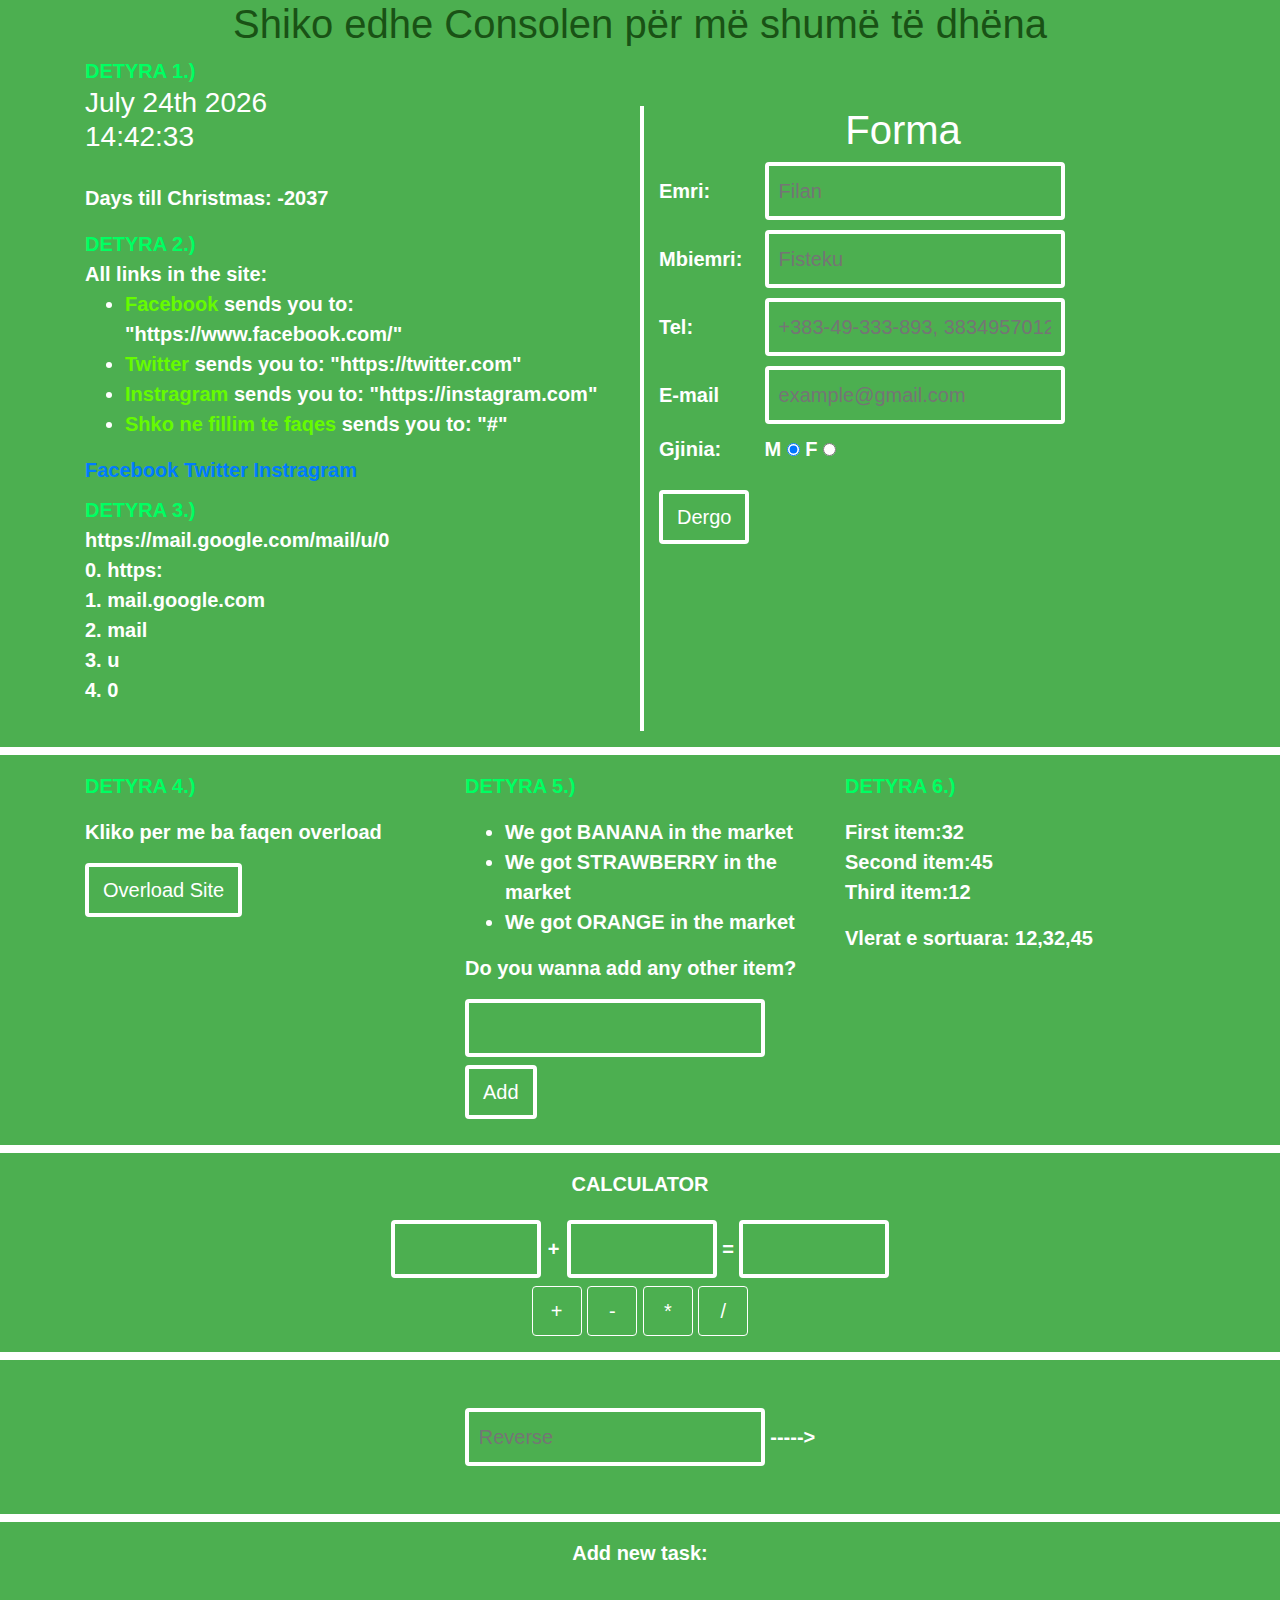
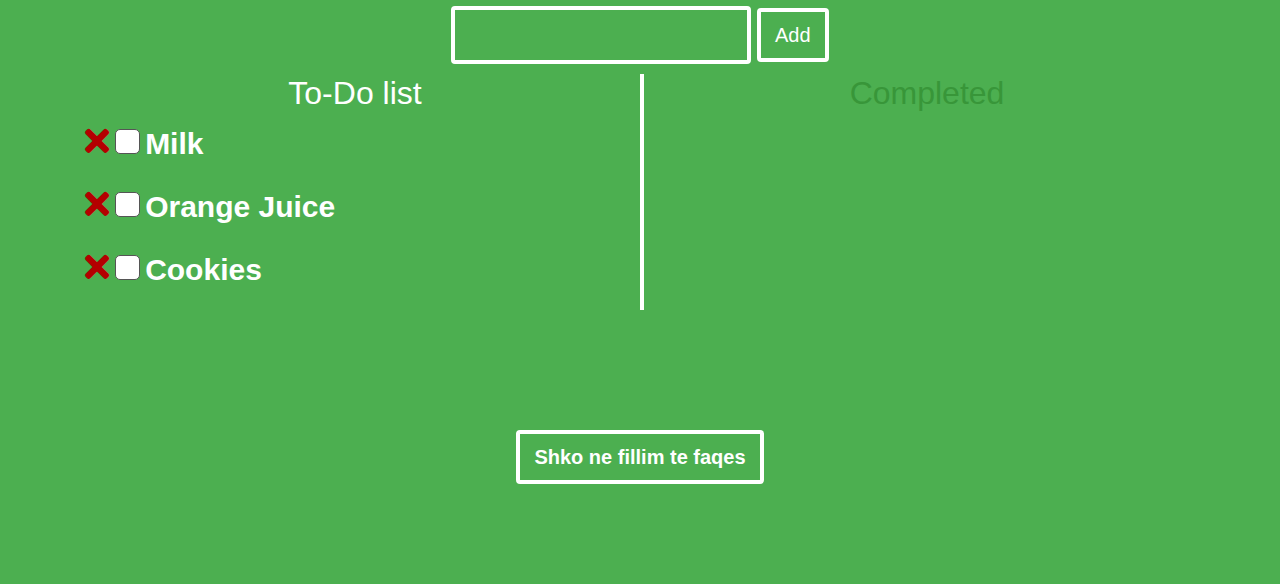
==== index.html @ bbee7c0a "initializing commit" ====
<!DOCTYPE html>
<html>

<head>
    <meta charset="UTF-8">
    <title>Forma</title>
    <link rel="stylesheet" href="https://stackpath.bootstrapcdn.com/bootstrap/4.4.1/css/bootstrap.min.css"
        integrity="sha384-Vkoo8x4CGsO3+Hhxv8T/Q5PaXtkKtu6ug5TOeNV6gBiFeWPGFN9MuhOf23Q9Ifjh" crossorigin="anonymous">
    <link rel="stylesheet" href="https://use.fontawesome.com/releases/v5.1.0/css/all.css">
    <link rel="stylesheet" href="style.css" type="text/css">
    <script src="moment.js"></script>
    <script src="FormValidation.js" async></script>
    <script src="date.js" async></script>
    <script src="LinksSelector.js" async></script>
    <script src="Seperator.js" async></script>
    <script src="Overload.js" async></script>
    <script src="market.js" async></script>
    <script src="arrayhelper.js" async></script>
    <script src="Christmas.js" async></script>
    <script src="calculator.js" async></script>
    <script src="reverse.js" async></script>
    <script src="ToDo.js" async></script>
</head>

<body>
    <section class="container">
        <h1 class="text-center" style="color: #195215;">Shiko edhe Consolen për më shumë të dhëna</h1>
        <div class="row">
            <div class="col-md-6">
                <div>
                    <span class="detyra">DETYRA 1.)</span>
                    <h3 id="Date"></h3>
                    <p id="christmas"></p>
                </div>
                <div>
                    <span class="detyra">DETYRA 2.)</span>
                    <p style="margin-bottom: 0;">All links in the site:</p>
                    <ul style="margin-top: 0;" id="linklist"></ul>
                    <a href="https://www.facebook.com/" target="_blank">Facebook</a>
                    <a href="https://twitter.com" target="_blank">Twitter</a>
                    <a href="https://instagram.com" target="_blank">Instragram</a>
                </div>
                <div>
                    <span class="detyra">DETYRA 3.)</span>
                    <p id="seperator"></p>
                </div>

            </div>
            <form id="forma" action="final.html" onsubmit="return validimi()" class="col-md-6">
                <h1 class="text-center pr-5">Forma</h1>
                <div>
                    <label for="emri">Emri:</label>
                    <input name="emri" id="emri" type="text" placeholder="Filan">
                    <p class="invalid">*Duhet te filloj me shkrojn te
                        madhe, dhe te vazhdoj me te vogla</p>
                </div>
                <div>
                    <label for="mbiemri">Mbiemri:</label>
                    <input name="mbiemri" id="mbiemri" type="text" placeholder="Fisteku">
                    <p class="invalid">*Duhet te filloj me shkrojn te
                        madhe, dhe te vazhdoj me te vogla</p>
                </div>
                <div>
                    <label for="numri">Tel:</label>
                    <input name="numri" id="numri" type="tel" placeholder="+383-49-333-893, 38349570123">
                    <p class="invalid">*Shembuj:+383-49-333-893, 38349570123</p>
                </div>
                <div>
                    <label for="e-mail">E-mail</label>
                    <input name="e-mail" id="e-mail" type="text" placeholder="example@gmail.com">
                    <p class="invalid">
                        *Invalid
                        Shembuj:
                        example@gmail.com, example@outlook.co.uk
                    </p>
                </div>
                <div id="gjinia">
                    <p>Gjinia:</p>
                    <label for="mashkull">M</label>
                    <input id="mashkull" type="radio" name="gjinia" value="M" checked>
                    <label for="femer">F</label>
                    <input id="femer" type="radio" name="gjinia" value="F">
                </div>
                <input id="submit" type="submit" value="Dergo">
            </form>
        </div>
    </section>
    <hr>
    <section class="container">
        <div class="row">
            <div class="col-md-4">
                <p class="detyra">DETYRA 4.)</p>
                <p>Kliko per me ba faqen overload</p>
                <button onclick="blocking('overloading')">Overload Site</button>
                <p id="overloading"></p>
            </div>
            <div class="col-md-4">
                <p class="detyra">DETYRA 5.)</p>
                <ul id="market"></ul>
                <p>Do you wanna add any other item?</p>
                <input id="fruitadder" name="fruitadder" type="text">
                <button class="mt-2" onclick="fruitadder('fruitadder')">Add</button>
            </div>
            <div class="col-md-4">
                <p class="detyra">DETYRA 6.)</p>
                <p id="items"></p>
                <p id="sorteditems"></p>
            </div>
        </div>
    </section>
    <hr>
    <section class="container">
        <div>
            <div class="calculator text-center">
                <p>CALCULATOR</p>
                <input id="first" type="text" inputmode="numeric">
                <span id="operator">+</span>
                <input id="second" type="text" inputmode="numeric">
                =
                <input id="result" type="text">
                <div class="operators text-center mt-2">
                    <button onclick="calculate('addition')">+</button>
                    <button onclick="calculate('subtraction')">-</button>
                    <button onclick="calculate('multiplication')">*</button>
                    <button onclick="calculate('division')">/</button>
                </div>
            </div>
        </div>
    </section>
    <hr>
    <div class="text-center my-5">
        <input type="text" id="reverse" placeholder="Reverse"> ----->
        <span id="reversed"></span>
    </div>
    <hr>
    <section class="container">
        <div>
            <div class="text-center">
                <p>Add new task: </p>
                <input type="text" id="NewTask" name="NewTask">
                <button class="mt-4" onclick="addToDo(document.getElementById('NewTask').value)">Add</button>
            </div>
            <div class="row">
                <div class="col-md-6" id="to-do-list">
                    <h2 class="text-center">To-Do list</h2>
                    <div class="to-do-item">
                        <i class="fas fa-times"></i>
                        <input type="checkbox" id="item1" name="check">
                        <label class="labels" for="item1">Milk</label>
                    </div>
                    <div class="to-do-item">
                        <i class="fas fa-times"></i>
                        <input type="checkbox" id="item2" name="check">
                        <label class="labels" for="item2">Orange Juice</label>
                    </div>
                    <div class="to-do-item">
                        <i class="fas fa-times"></i>
                        <input type="checkbox" id="item3" name="check">
                        <label class="labels" for="item3">Cookies</label>
                    </div>
                </div>
                <div id="DONE" class="col-md-6">
                    <h2 class="text-center">Completed</h2>
                </div>
            </div>
        </div>
    </section>
    <footer class="text-center"><a href="#">Shko ne fillim te faqes</a></footer>
</body>

</html>
---- style.css ----
body {
    background-color: #4CAF50;
    color: white;
    font-size: 20px;
    font-weight: 700;

}

* {
    scroll-behavior: smooth;
}

hr {
    border: 4px solid white;
}

#forma,
#DONE {
    border-left: 4px solid white;
}

section div {
    display: block;
    margin-bottom: 10px;
}

div.inline {
    display: inline-block;
}

#Date {
    margin-bottom: 30px;
}

form {
    margin-top: 50px;
}

label,
#gjinia p {
    display: inline-block;
    width: 100px;
}

#gjinia label {
    display: inline !important;
}

[type="text"],
[type="tel"],
[type="email"] {
    color: white;
    font-size: 20px;
    font-weight: 500;
    width: 300px;
    transition: 0.3s;
    padding: 10px;
    border: 4px solid white;
    border-radius: 4px;
    background-color: #4CAF50;
}

button,
#submit,
footer a {
    cursor: pointer;
    border: 4px solid white;
    border-radius: 4px;
    font-size: 20px;
    padding: 8px 14px;
    color: white;
    background-color: #4CAF50;
    transition: 0.3s;
}

button:hover,
#submit:hover,
footer a:hover {
    text-decoration: none;
    background-color:
        rgb(70, 155, 72);
    color:
        #f0f0f0;
}

.invalid {
    padding-left: 110px;
    width: 420px;
    color: red;
    font-size: 12px;
    display: none;
}

.detyra {
    color: #00ff62;
}

.calculator input {
    width: 150px;
    margin-top: 5px;
}

#operator {
    display: inline-block;
    width: 15px;
}

.operators button {
    border-width: 1px;
    width: 50px;
    height: 50px;
}

footer a {
    display: inline-block;
    margin: 100px;
    color: white;
}

#to-do-list .to-do-item {
    display: block;
}

#to-do-list label,
#DONE p {
    width: auto !important;
    font-size: 30px;
}

input[type='checkbox'] {
    -webkit-appearance: none;
    width: 25px;
    height: 25px;
    background: white;
    border-radius: 5px;
    border: 1px solid #555;
}

#to-do-list i {
    cursor: pointer;
    color: rgb(180, 0, 0);
    transition: 0.3s ease-in-out;
    font-size: 35px;
}

#to-do-list i:hover {
    color: rgb(255, 0, 0);
}

#DONE i {
    transition: 0.3s ease-in-out;
}

#DONE p:hover i,
#DONE h2 {
    color: rgb(56, 150, 57);
}

@media screen and (max-width:991px) and (min-width:768px),
(max-width:450px) {
    .invalid {
        padding-left: 0;
        width: 300px;
    }
}

@media screen and (max-width:767px) {

    #forma,
    #DONE {
        border-left: 0px;
    }
}
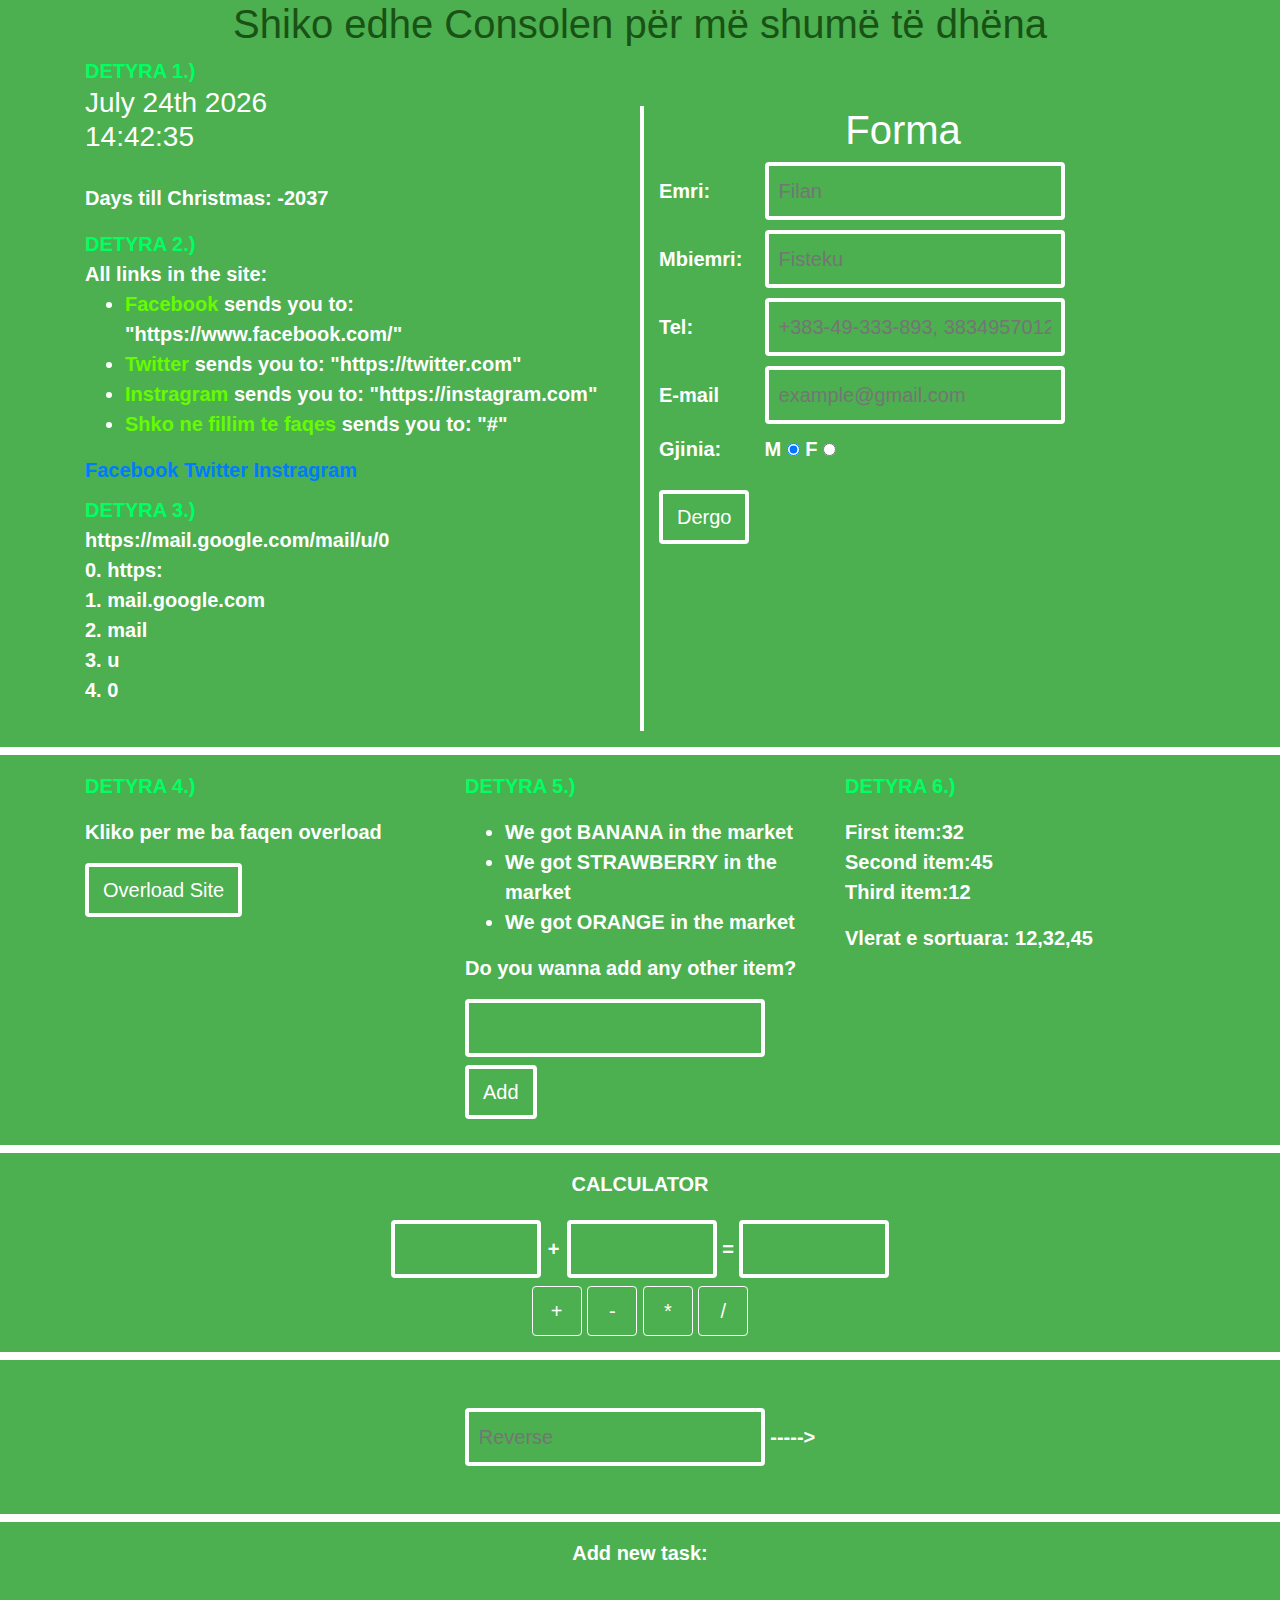
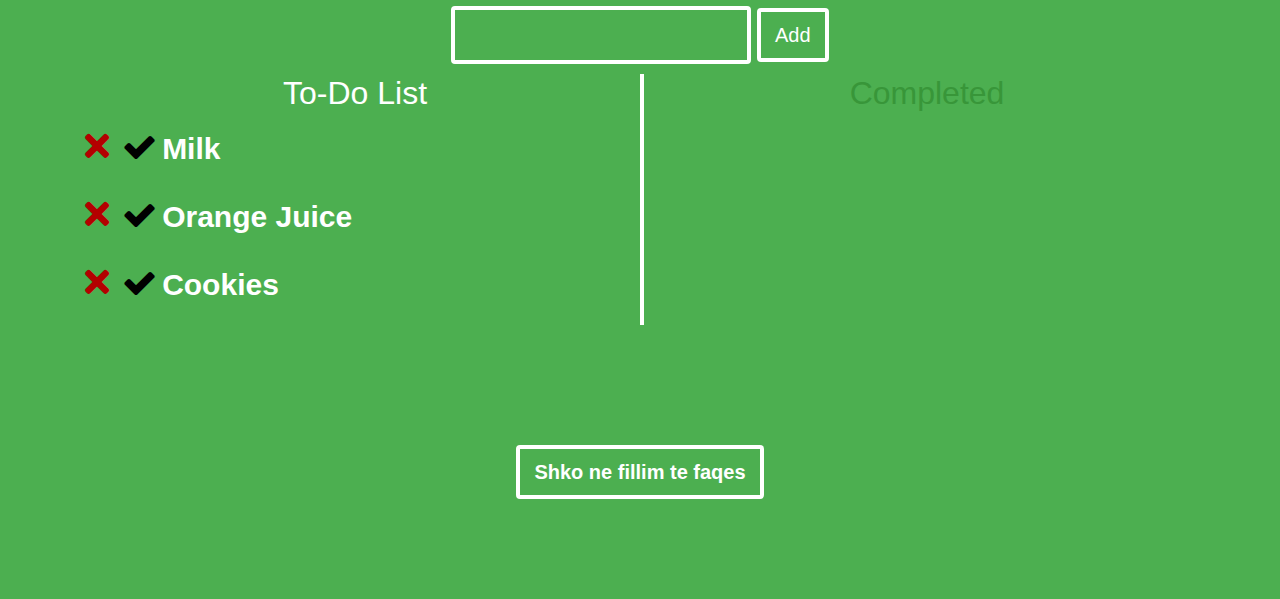
==== commit 71ac96f0: "Added better icons for the ToDoList" ====
--- a/index.html
+++ b/index.html
@@ -7,6 +7,7 @@
     <link rel="stylesheet" href="https://stackpath.bootstrapcdn.com/bootstrap/4.4.1/css/bootstrap.min.css"
         integrity="sha384-Vkoo8x4CGsO3+Hhxv8T/Q5PaXtkKtu6ug5TOeNV6gBiFeWPGFN9MuhOf23Q9Ifjh" crossorigin="anonymous">
     <link rel="stylesheet" href="https://use.fontawesome.com/releases/v5.1.0/css/all.css">
+    <link rel="stylesheet" href="css/fontello.css">
     <link rel="stylesheet" href="style.css" type="text/css">
     <script src="moment.js"></script>
     <script src="FormValidation.js" async></script>
@@ -142,20 +143,20 @@
             </div>
             <div class="row">
                 <div class="col-md-6" id="to-do-list">
-                    <h2 class="text-center">To-Do list</h2>
+                    <h2 class="text-center">To-Do List</h2>
                     <div class="to-do-item">
                         <i class="fas fa-times"></i>
-                        <input type="checkbox" id="item1" name="check">
+                        <input class="icon-ok" type="checkbox" id="item1" name="check">
                         <label class="labels" for="item1">Milk</label>
                     </div>
                     <div class="to-do-item">
                         <i class="fas fa-times"></i>
-                        <input type="checkbox" id="item2" name="check">
+                        <input class="icon-ok" type="checkbox" id="item2" name="check">
                         <label class="labels" for="item2">Orange Juice</label>
                     </div>
                     <div class="to-do-item">
                         <i class="fas fa-times"></i>
-                        <input type="checkbox" id="item3" name="check">
+                        <input class="icon-ok" type="checkbox" id="item3" name="check">
                         <label class="labels" for="item3">Cookies</label>
                     </div>
                 </div>
--- a/css/fontello.css
+++ b/css/fontello.css
@@ -0,0 +1,64 @@
+@font-face {
+  font-family: 'fontello';
+  src: url('../font/fontello.eot?94174292');
+  src: url('../font/fontello.eot?94174292#iefix') format('embedded-opentype'),
+    url('../font/fontello.woff2?94174292') format('woff2'),
+    url('../font/fontello.woff?94174292') format('woff'),
+    url('../font/fontello.ttf?94174292') format('truetype'),
+    url('../font/fontello.svg?94174292#fontello') format('svg');
+  font-weight: normal;
+  font-style: normal;
+}
+
+/* Chrome hack: SVG is rendered more smooth in Windozze. 100% magic, uncomment if you need it. */
+/* Note, that will break hinting! In other OS-es font will be not as sharp as it could be */
+/*
+@media screen and (-webkit-min-device-pixel-ratio:0) {
+  @font-face {
+    font-family: 'fontello';
+    src: url('../font/fontello.svg?94174292#fontello') format('svg');
+  }
+}
+*/
+
+[class^="icon-"]:before,
+[class*=" icon-"]:before {
+  font-family: "fontello";
+  font-style: normal;
+  font-weight: normal;
+  speak: none;
+
+  display: inline-block;
+  text-decoration: inherit;
+  width: 1em;
+  /* margin-right: .2em; */
+  text-align: center;
+  /* opacity: .8; */
+
+  /* For safety - reset parent styles, that can break glyph codes*/
+  font-variant: normal;
+  text-transform: none;
+
+  /* fix buttons height, for twitter bootstrap */
+  line-height: 1em;
+
+  /* Animation center compensation - margins should be symmetric */
+  /* remove if not needed */
+  margin-left: .2em;
+
+  /* you can be more comfortable with increased icons size */
+  /* font-size: 120%; */
+
+  /* Font smoothing. That was taken from TWBS */
+  -webkit-font-smoothing: antialiased;
+  -moz-osx-font-smoothing: grayscale;
+
+  /* Uncomment for 3D effect */
+  /* text-shadow: 1px 1px 1px rgba(127, 127, 127, 0.3); */
+}
+
+.icon-ok:before {
+  content: '\e800';
+}
+
+/* '' */--- a/style.css
+++ b/style.css
@@ -121,19 +121,44 @@
     display: block;
 }
 
+i {
+    margin: 0 !important;
+}
+
 #to-do-list label,
 #DONE p {
     width: auto !important;
     font-size: 30px;
 }
 
+#to-do-list label {
+    cursor: pointer;
+    transition: 0.3s ease-in-out;
+}
+
+#to-do-list input[type='checkbox']:hover+label,
+#to-do-list label:hover {
+    color: rgb(152, 223, 154);
+}
+
 input[type='checkbox'] {
+    margin-right: 0;
+    cursor: pointer;
     -webkit-appearance: none;
-    width: 25px;
-    height: 25px;
-    background: white;
-    border-radius: 5px;
-    border: 1px solid #555;
+    /* width: 25px;
+    height: 20px; */
+    transition: 0.3s ease-in-out;
+}
+
+input[type='checkbox']::before,
+.icon-ok {
+    content: '\e800';
+    font-size: 35px !important;
+    transition: 0.3s ease-in-out;
+}
+
+input[type='checkbox']:hover {
+    color: rgb(70, 155, 72);
 }
 
 #to-do-list i {
@@ -147,11 +172,18 @@
     color: rgb(255, 0, 0);
 }
 
-#DONE i {
-    transition: 0.3s ease-in-out;
-}
-
-#DONE p:hover i,
+#DONE i,
+#DONE p {
+    transition: 0.3s ease-in-out;
+}
+
+#DONE p:hover {
+    color: rgb(152, 223, 154);
+}
+
+
+#DONE p:hover span,
+#DONE span:hover,
 #DONE h2 {
     color: rgb(56, 150, 57);
 }
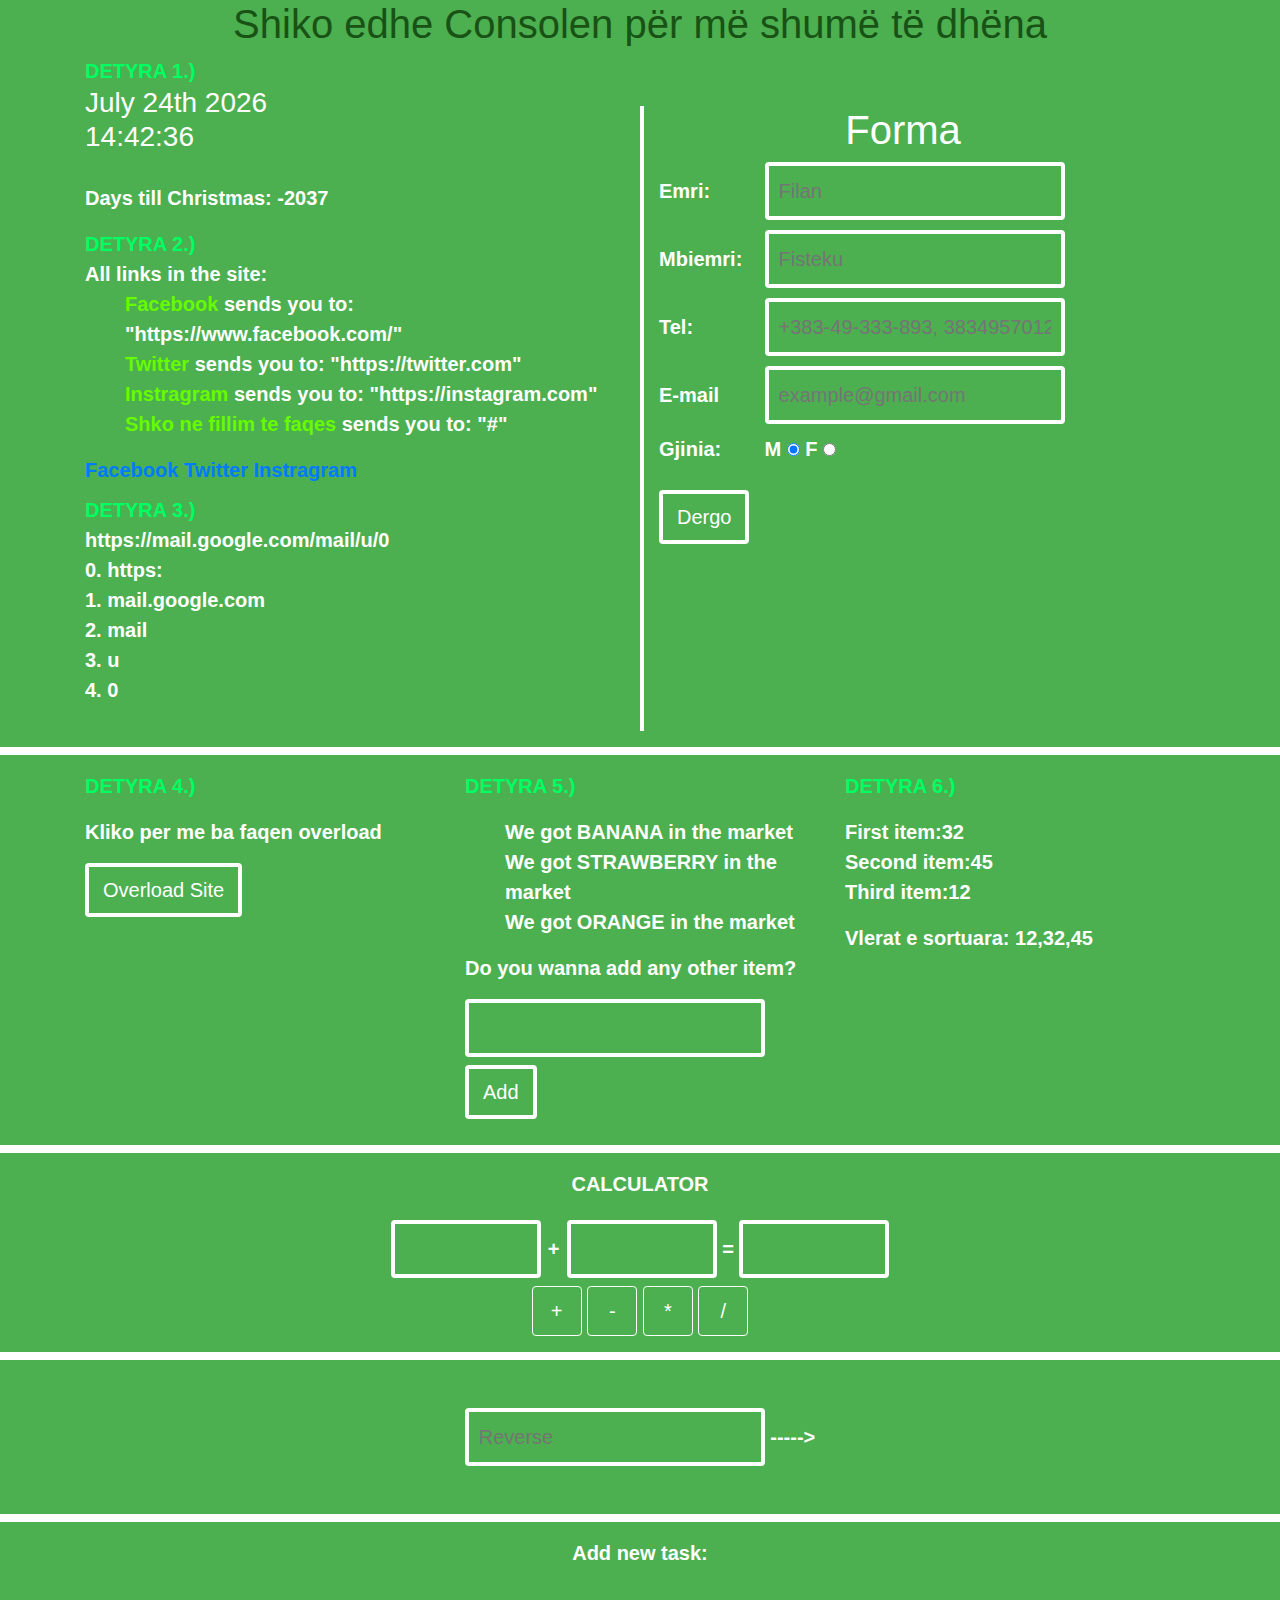
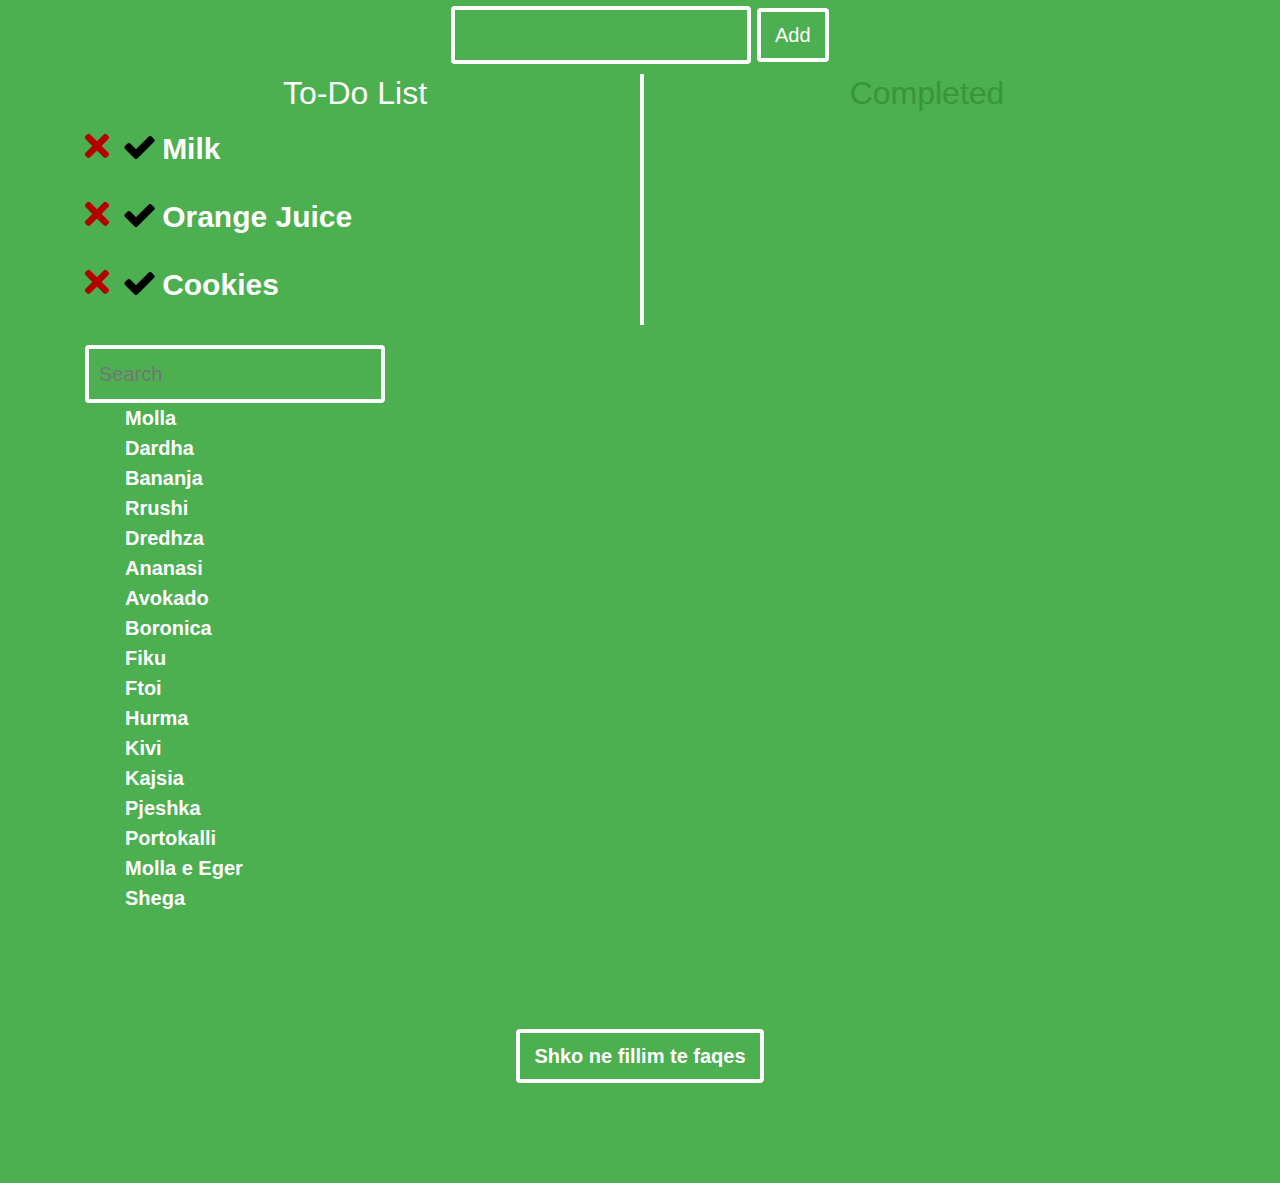
==== commit 36a47d11: "Added Search filter" ====
--- a/index.html
+++ b/index.html
@@ -21,6 +21,7 @@
     <script src="calculator.js" async></script>
     <script src="reverse.js" async></script>
     <script src="ToDo.js" async></script>
+    <script src="SearchFilter.js" async></script>
 </head>
 
 <body>
@@ -166,6 +167,30 @@
             </div>
         </div>
     </section>
+    <section class="container">
+        <div>
+            <input type="text" id="searching" placeholder="Search" onkeyup="filter(search, list)">
+            <ul id="searchstuff">
+                <li class="searchItem">Molla</li>
+                <li class="searchItem">Dardha</li>
+                <li class="searchItem">Bananja</li>
+                <li class="searchItem">Rrushi</li>
+                <li class="searchItem">Dredhza</li>
+                <li class="searchItem">Ananasi</li>
+                <li class="searchItem">Avokado</li>
+                <li class="searchItem">Boronica</li>
+                <li class="searchItem">Fiku</li>
+                <li class="searchItem">Ftoi</li>
+                <li class="searchItem">Hurma</li>
+                <li class="searchItem">Kivi</li>
+                <li class="searchItem">Kajsia</li>
+                <li class="searchItem">Pjeshka</li>
+                <li class="searchItem">Portokalli</li>
+                <li class="searchItem">Molla e Eger</li>
+                <li class="searchItem">Shega</li>
+            </ul>
+        </div>
+    </section>
     <footer class="text-center"><a href="#">Shko ne fillim te faqes</a></footer>
 </body>
 
--- a/style.css
+++ b/style.css
@@ -9,6 +9,16 @@
 * {
     scroll-behavior: smooth;
 }
+
+ul {
+    list-style: none;
+}
+
+/* .searchItem {
+    display: inline-block;
+    zoom: 1;
+    padding-right: 30px;
+} */
 
 hr {
     border: 4px solid white;
@@ -188,6 +198,7 @@
     color: rgb(56, 150, 57);
 }
 
+
 @media screen and (max-width:991px) and (min-width:768px),
 (max-width:450px) {
     .invalid {
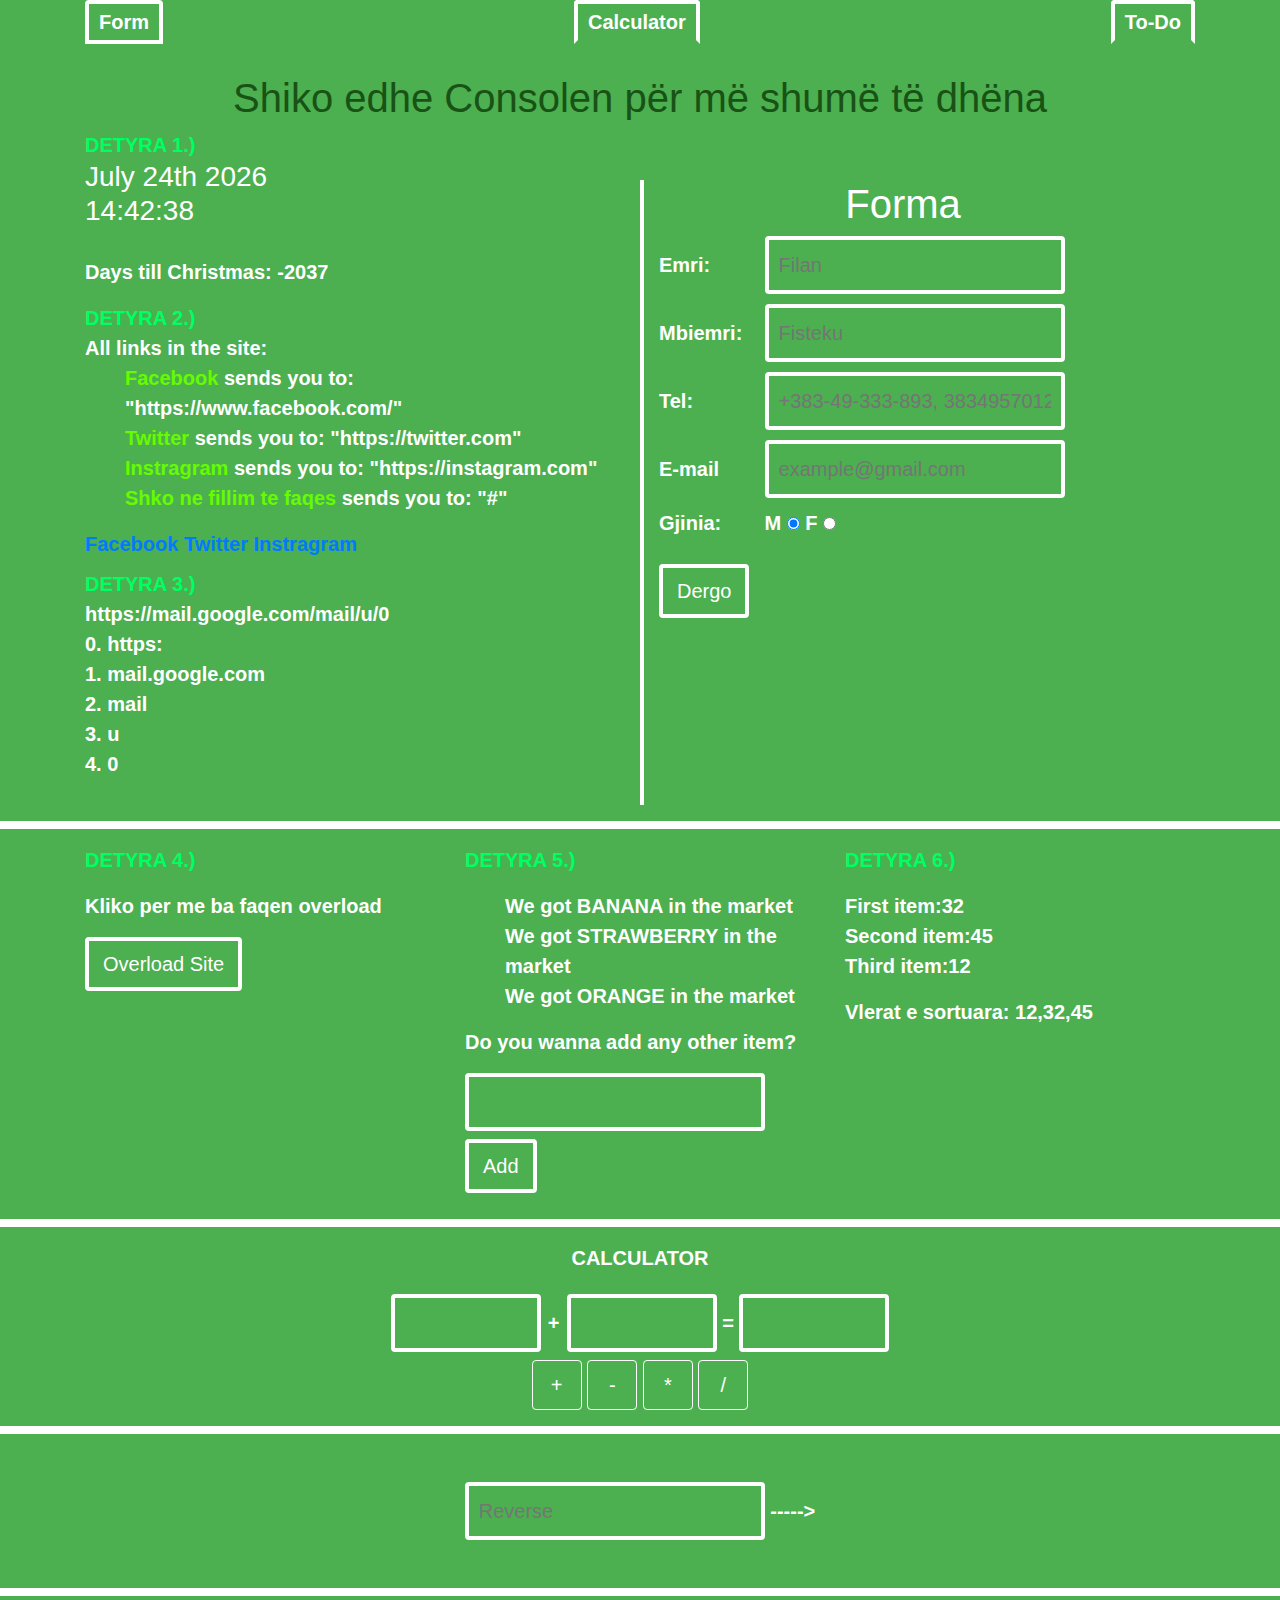
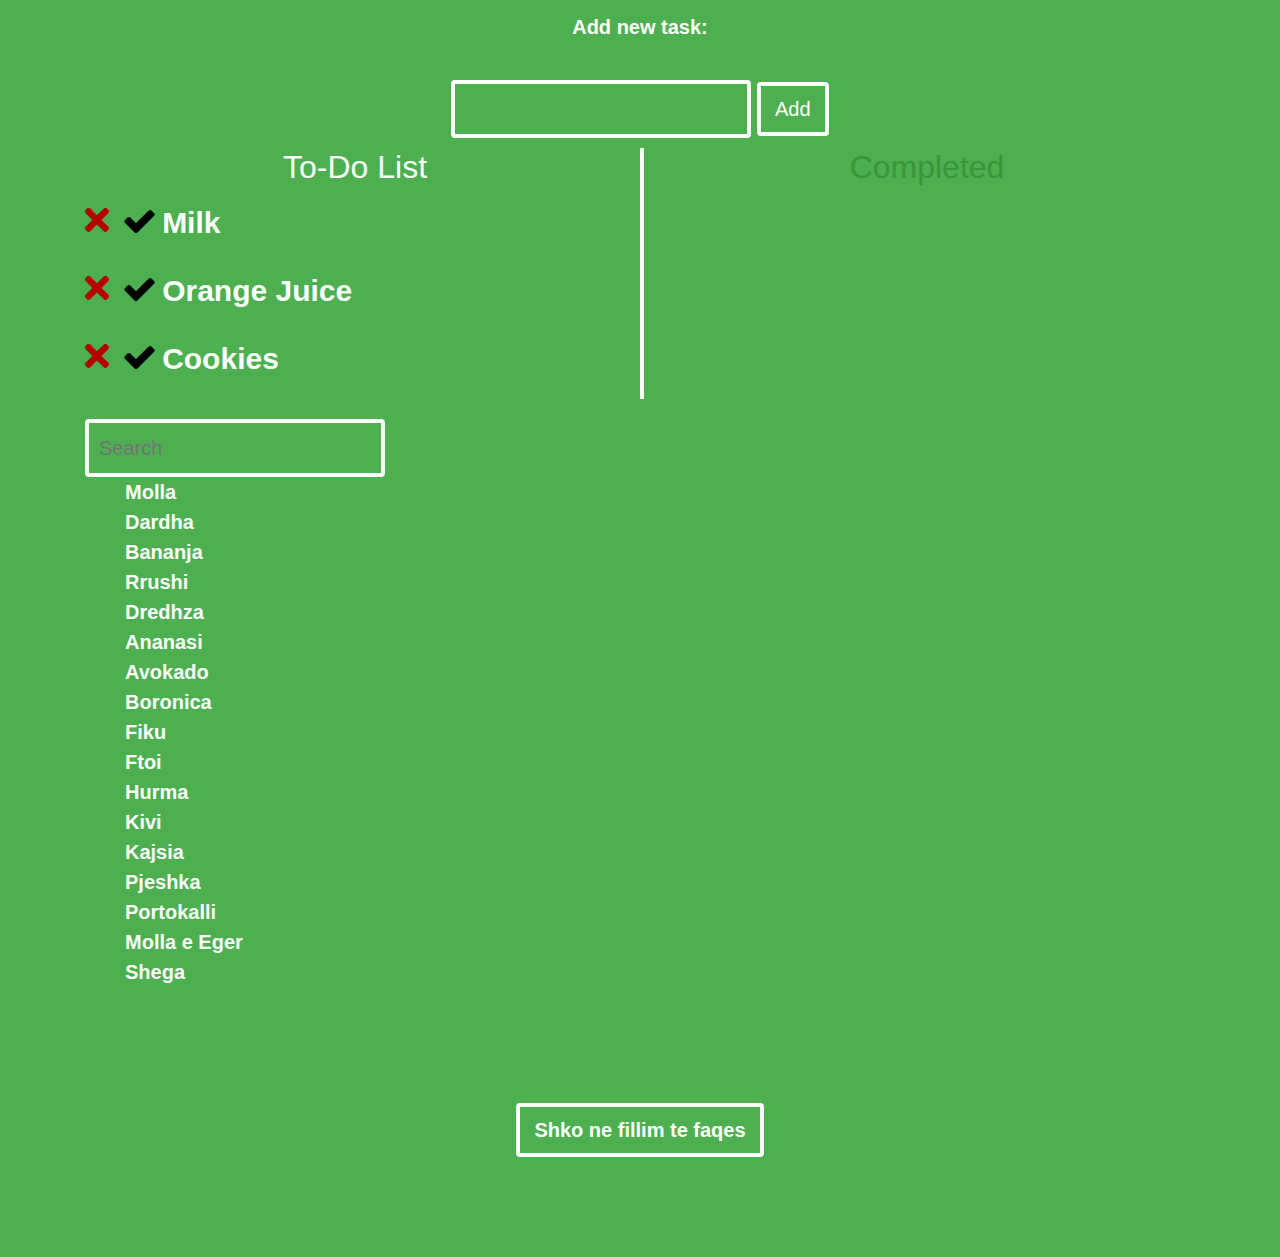
==== commit b3c59d9c: "Added tabs to site" ====
--- a/index.html
+++ b/index.html
@@ -22,175 +22,190 @@
     <script src="reverse.js" async></script>
     <script src="ToDo.js" async></script>
     <script src="SearchFilter.js" async></script>
+    <script src="Tabs.js" async></script>
 </head>
 
 <body>
-    <section class="container">
-        <h1 class="text-center" style="color: #195215;">Shiko edhe Consolen për më shumë të dhëna</h1>
-        <div class="row">
-            <div class="col-md-6">
-                <div>
-                    <span class="detyra">DETYRA 1.)</span>
-                    <h3 id="Date"></h3>
-                    <p id="christmas"></p>
-                </div>
-                <div>
-                    <span class="detyra">DETYRA 2.)</span>
-                    <p style="margin-bottom: 0;">All links in the site:</p>
-                    <ul style="margin-top: 0;" id="linklist"></ul>
-                    <a href="https://www.facebook.com/" target="_blank">Facebook</a>
-                    <a href="https://twitter.com" target="_blank">Twitter</a>
-                    <a href="https://instagram.com" target="_blank">Instragram</a>
-                </div>
-                <div>
-                    <span class="detyra">DETYRA 3.)</span>
-                    <p id="seperator"></p>
-                </div>
-
-            </div>
-            <form id="forma" action="final.html" onsubmit="return validimi()" class="col-md-6">
-                <h1 class="text-center pr-5">Forma</h1>
-                <div>
-                    <label for="emri">Emri:</label>
-                    <input name="emri" id="emri" type="text" placeholder="Filan">
-                    <p class="invalid">*Duhet te filloj me shkrojn te
-                        madhe, dhe te vazhdoj me te vogla</p>
-                </div>
-                <div>
-                    <label for="mbiemri">Mbiemri:</label>
-                    <input name="mbiemri" id="mbiemri" type="text" placeholder="Fisteku">
-                    <p class="invalid">*Duhet te filloj me shkrojn te
-                        madhe, dhe te vazhdoj me te vogla</p>
-                </div>
-                <div>
-                    <label for="numri">Tel:</label>
-                    <input name="numri" id="numri" type="tel" placeholder="+383-49-333-893, 38349570123">
-                    <p class="invalid">*Shembuj:+383-49-333-893, 38349570123</p>
-                </div>
-                <div>
-                    <label for="e-mail">E-mail</label>
-                    <input name="e-mail" id="e-mail" type="text" placeholder="example@gmail.com">
-                    <p class="invalid">
-                        *Invalid
-                        Shembuj:
-                        example@gmail.com, example@outlook.co.uk
-                    </p>
-                </div>
-                <div id="gjinia">
-                    <p>Gjinia:</p>
-                    <label for="mashkull">M</label>
-                    <input id="mashkull" type="radio" name="gjinia" value="M" checked>
-                    <label for="femer">F</label>
-                    <input id="femer" type="radio" name="gjinia" value="F">
-                </div>
-                <input id="submit" type="submit" value="Dergo">
-            </form>
+    <nav class="tabs text-center mx-auto container">
+        <li style="float:left">Form</li>
+        <li>Calculator</li>
+        <li style="float:right">To-Do</li>
+    </nav>
+    <br>
+    <h1 class="text-center" style="color: #195215;">Shiko edhe Consolen për më shumë të dhëna</h1>
+    <div class="tabcontainer">
+        <section class="container">
+            <div class="row">
+                <div class="col-md-6">
+                    <div>
+                        <span class="detyra">DETYRA 1.)</span>
+                        <h3 id="Date"></h3>
+                        <p id="christmas"></p>
+                    </div>
+                    <div>
+                        <span class="detyra">DETYRA 2.)</span>
+                        <p style="margin-bottom: 0;">All links in the site:</p>
+                        <ul style="margin-top: 0;" id="linklist"></ul>
+                        <a href="https://www.facebook.com/" target="_blank">Facebook</a>
+                        <a href="https://twitter.com" target="_blank">Twitter</a>
+                        <a href="https://instagram.com" target="_blank">Instragram</a>
+                    </div>
+                    <div>
+                        <span class="detyra">DETYRA 3.)</span>
+                        <p id="seperator"></p>
+                    </div>
+
+                </div>
+                <form id="forma" action="final.html" onsubmit="return validimi()" class="col-md-6">
+                    <h1 class="text-center pr-5">Forma</h1>
+                    <div>
+                        <label for="emri">Emri:</label>
+                        <input name="emri" id="emri" type="text" placeholder="Filan">
+                        <p class="invalid">*Duhet te filloj me shkrojn te
+                            madhe, dhe te vazhdoj me te vogla</p>
+                    </div>
+                    <div>
+                        <label for="mbiemri">Mbiemri:</label>
+                        <input name="mbiemri" id="mbiemri" type="text" placeholder="Fisteku">
+                        <p class="invalid">*Duhet te filloj me shkrojn te
+                            madhe, dhe te vazhdoj me te vogla</p>
+                    </div>
+                    <div>
+                        <label for="numri">Tel:</label>
+                        <input name="numri" id="numri" type="tel" placeholder="+383-49-333-893, 38349570123">
+                        <p class="invalid">*Shembuj:+383-49-333-893, 38349570123</p>
+                    </div>
+                    <div>
+                        <label for="e-mail">E-mail</label>
+                        <input name="e-mail" id="e-mail" type="text" placeholder="example@gmail.com">
+                        <p class="invalid">
+                            *Invalid
+                            Shembuj:
+                            example@gmail.com, example@outlook.co.uk
+                        </p>
+                    </div>
+                    <div id="gjinia">
+                        <p>Gjinia:</p>
+                        <label for="mashkull">M</label>
+                        <input id="mashkull" type="radio" name="gjinia" value="M" checked>
+                        <label for="femer">F</label>
+                        <input id="femer" type="radio" name="gjinia" value="F">
+                    </div>
+                    <input id="submit" type="submit" value="Dergo">
+                </form>
+            </div>
+        </section>
+        <hr>
+    </div>
+
+    <div class="tabcontainer">
+        <section class="container">
+            <div class="row">
+                <div class="col-md-4">
+                    <p class="detyra">DETYRA 4.)</p>
+                    <p>Kliko per me ba faqen overload</p>
+                    <button onclick="blocking('overloading')">Overload Site</button>
+                    <p id="overloading"></p>
+                </div>
+                <div class="col-md-4">
+                    <p class="detyra">DETYRA 5.)</p>
+                    <ul id="market"></ul>
+                    <p>Do you wanna add any other item?</p>
+                    <input id="fruitadder" name="fruitadder" type="text">
+                    <button class="mt-2" onclick="fruitadder('fruitadder')">Add</button>
+                </div>
+                <div class="col-md-4">
+                    <p class="detyra">DETYRA 6.)</p>
+                    <p id="items"></p>
+                    <p id="sorteditems"></p>
+                </div>
+            </div>
+        </section>
+        <hr>
+        <section class="container">
+            <div>
+                <div class="calculator text-center">
+                    <p>CALCULATOR</p>
+                    <input id="first" type="text" inputmode="numeric">
+                    <span id="operator">+</span>
+                    <input id="second" type="text" inputmode="numeric">
+                    =
+                    <input id="result" type="text">
+                    <div class="operators text-center mt-2">
+                        <button onclick="calculate('addition')">+</button>
+                        <button onclick="calculate('subtraction')">-</button>
+                        <button onclick="calculate('multiplication')">*</button>
+                        <button onclick="calculate('division')">/</button>
+                    </div>
+                </div>
+            </div>
+        </section>
+        <hr>
+        <div class="text-center my-5">
+            <input type="text" id="reverse" placeholder="Reverse"> ----->
+            <span id="reversed"></span>
         </div>
-    </section>
-    <hr>
-    <section class="container">
-        <div class="row">
-            <div class="col-md-4">
-                <p class="detyra">DETYRA 4.)</p>
-                <p>Kliko per me ba faqen overload</p>
-                <button onclick="blocking('overloading')">Overload Site</button>
-                <p id="overloading"></p>
-            </div>
-            <div class="col-md-4">
-                <p class="detyra">DETYRA 5.)</p>
-                <ul id="market"></ul>
-                <p>Do you wanna add any other item?</p>
-                <input id="fruitadder" name="fruitadder" type="text">
-                <button class="mt-2" onclick="fruitadder('fruitadder')">Add</button>
-            </div>
-            <div class="col-md-4">
-                <p class="detyra">DETYRA 6.)</p>
-                <p id="items"></p>
-                <p id="sorteditems"></p>
-            </div>
-        </div>
-    </section>
-    <hr>
-    <section class="container">
-        <div>
-            <div class="calculator text-center">
-                <p>CALCULATOR</p>
-                <input id="first" type="text" inputmode="numeric">
-                <span id="operator">+</span>
-                <input id="second" type="text" inputmode="numeric">
-                =
-                <input id="result" type="text">
-                <div class="operators text-center mt-2">
-                    <button onclick="calculate('addition')">+</button>
-                    <button onclick="calculate('subtraction')">-</button>
-                    <button onclick="calculate('multiplication')">*</button>
-                    <button onclick="calculate('division')">/</button>
-                </div>
-            </div>
-        </div>
-    </section>
-    <hr>
-    <div class="text-center my-5">
-        <input type="text" id="reverse" placeholder="Reverse"> ----->
-        <span id="reversed"></span>
+        <hr>
     </div>
-    <hr>
-    <section class="container">
-        <div>
-            <div class="text-center">
-                <p>Add new task: </p>
-                <input type="text" id="NewTask" name="NewTask">
-                <button class="mt-4" onclick="addToDo(document.getElementById('NewTask').value)">Add</button>
-            </div>
-            <div class="row">
-                <div class="col-md-6" id="to-do-list">
-                    <h2 class="text-center">To-Do List</h2>
-                    <div class="to-do-item">
-                        <i class="fas fa-times"></i>
-                        <input class="icon-ok" type="checkbox" id="item1" name="check">
-                        <label class="labels" for="item1">Milk</label>
-                    </div>
-                    <div class="to-do-item">
-                        <i class="fas fa-times"></i>
-                        <input class="icon-ok" type="checkbox" id="item2" name="check">
-                        <label class="labels" for="item2">Orange Juice</label>
-                    </div>
-                    <div class="to-do-item">
-                        <i class="fas fa-times"></i>
-                        <input class="icon-ok" type="checkbox" id="item3" name="check">
-                        <label class="labels" for="item3">Cookies</label>
-                    </div>
-                </div>
-                <div id="DONE" class="col-md-6">
-                    <h2 class="text-center">Completed</h2>
-                </div>
-            </div>
-        </div>
-    </section>
-    <section class="container">
-        <div>
-            <input type="text" id="searching" placeholder="Search" onkeyup="filter(search, list)">
-            <ul id="searchstuff">
-                <li class="searchItem">Molla</li>
-                <li class="searchItem">Dardha</li>
-                <li class="searchItem">Bananja</li>
-                <li class="searchItem">Rrushi</li>
-                <li class="searchItem">Dredhza</li>
-                <li class="searchItem">Ananasi</li>
-                <li class="searchItem">Avokado</li>
-                <li class="searchItem">Boronica</li>
-                <li class="searchItem">Fiku</li>
-                <li class="searchItem">Ftoi</li>
-                <li class="searchItem">Hurma</li>
-                <li class="searchItem">Kivi</li>
-                <li class="searchItem">Kajsia</li>
-                <li class="searchItem">Pjeshka</li>
-                <li class="searchItem">Portokalli</li>
-                <li class="searchItem">Molla e Eger</li>
-                <li class="searchItem">Shega</li>
-            </ul>
-        </div>
-    </section>
+
+    <div class="tabcontainer">
+        <section class="container">
+            <div>
+                <div class="text-center">
+                    <p>Add new task: </p>
+                    <input type="text" id="NewTask" name="NewTask">
+                    <button class="mt-4" onclick="addToDo(document.getElementById('NewTask').value)">Add</button>
+                </div>
+                <div class="row">
+                    <div class="col-md-6" id="to-do-list">
+                        <h2 class="text-center">To-Do List</h2>
+                        <div class="to-do-item">
+                            <i class="fas fa-times"></i>
+                            <input class="icon-ok" type="checkbox" id="item1" name="check">
+                            <label class="labels" for="item1">Milk</label>
+                        </div>
+                        <div class="to-do-item">
+                            <i class="fas fa-times"></i>
+                            <input class="icon-ok" type="checkbox" id="item2" name="check">
+                            <label class="labels" for="item2">Orange Juice</label>
+                        </div>
+                        <div class="to-do-item">
+                            <i class="fas fa-times"></i>
+                            <input class="icon-ok" type="checkbox" id="item3" name="check">
+                            <label class="labels" for="item3">Cookies</label>
+                        </div>
+                    </div>
+                    <div id="DONE" class="col-md-6">
+                        <h2 class="text-center">Completed</h2>
+                    </div>
+                </div>
+            </div>
+        </section>
+        <section class="container">
+            <div>
+                <input type="text" id="searching" placeholder="Search">
+                <ul id="searchstuff">
+                    <li class="searchItem">Molla</li>
+                    <li class="searchItem">Dardha</li>
+                    <li class="searchItem">Bananja</li>
+                    <li class="searchItem">Rrushi</li>
+                    <li class="searchItem">Dredhza</li>
+                    <li class="searchItem">Ananasi</li>
+                    <li class="searchItem">Avokado</li>
+                    <li class="searchItem">Boronica</li>
+                    <li class="searchItem">Fiku</li>
+                    <li class="searchItem">Ftoi</li>
+                    <li class="searchItem">Hurma</li>
+                    <li class="searchItem">Kivi</li>
+                    <li class="searchItem">Kajsia</li>
+                    <li class="searchItem">Pjeshka</li>
+                    <li class="searchItem">Portokalli</li>
+                    <li class="searchItem">Molla e Eger</li>
+                    <li class="searchItem">Shega</li>
+                </ul>
+            </div>
+        </section>
+    </div>
     <footer class="text-center"><a href="#">Shko ne fillim te faqes</a></footer>
 </body>
 
--- a/style.css
+++ b/style.css
@@ -12,6 +12,23 @@
 
 ul {
     list-style: none;
+}
+
+.tabs li {
+    display: inline-block;
+    /* margin: 0 10%; */
+    padding: 3px 10px;
+    border: 4px solid;
+    border-color: white;
+    border-bottom-color: transparent;
+    /* border-bottom: 0; */
+    border-radius: 4px 4px 0 0;
+    cursor: pointer;
+    transition: 0.1s ease-in-out;
+}
+
+.tabcontainer {
+    transition: opacity .2s ease-out;
 }
 
 /* .searchItem {
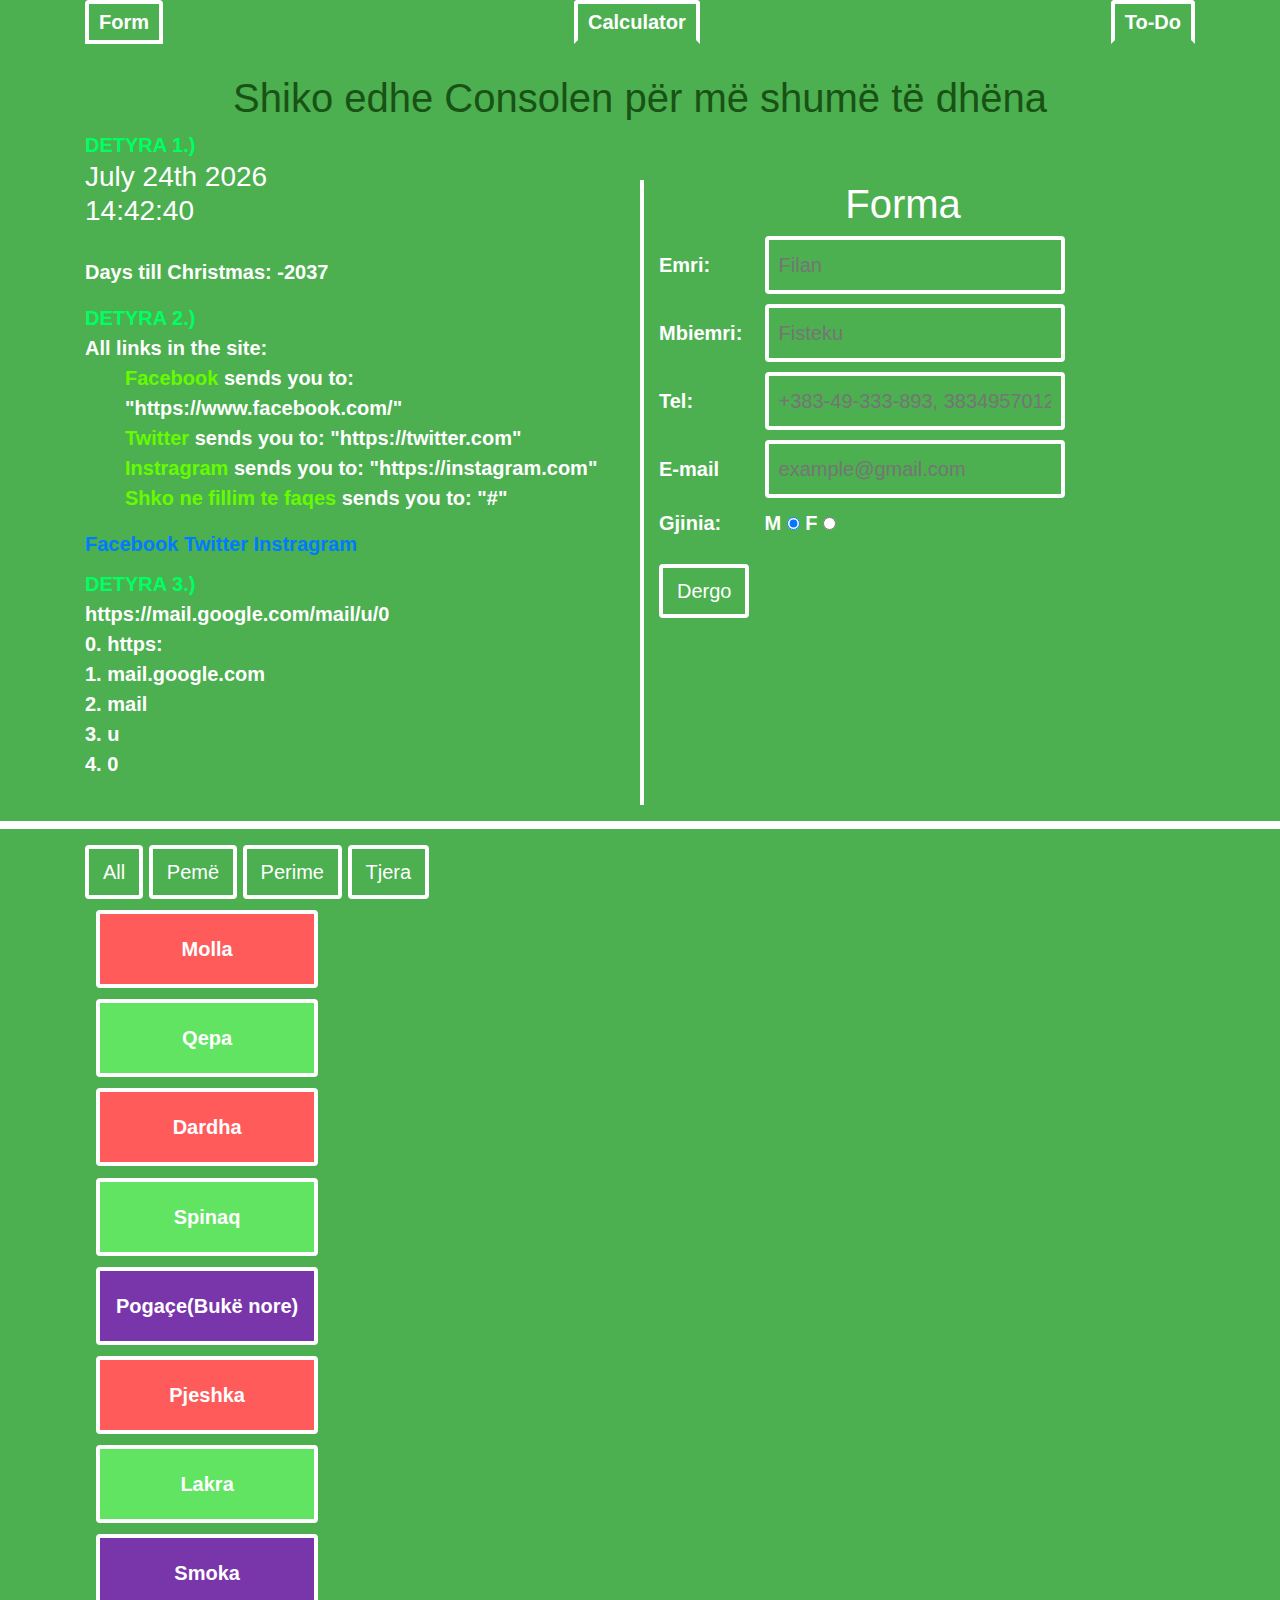
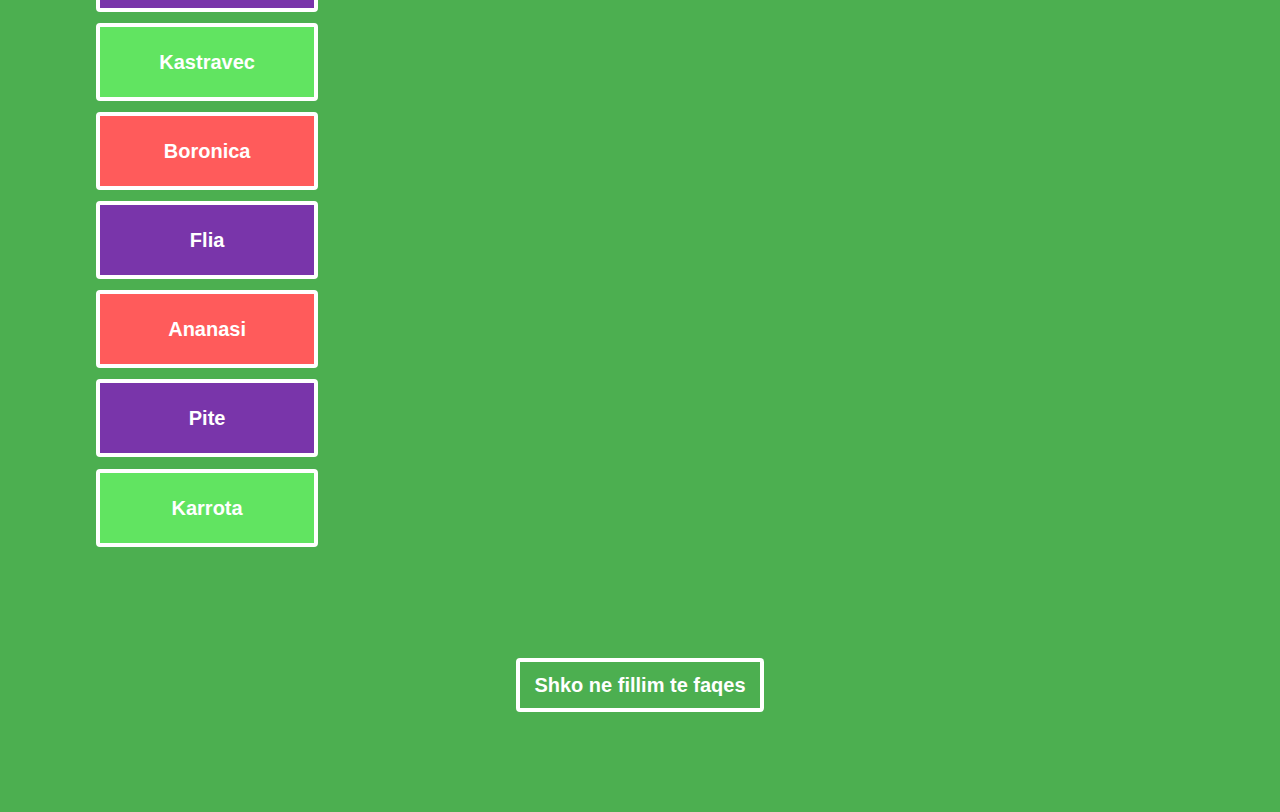
==== commit 5b5d2241: "Added modal" ====
--- a/index.html
+++ b/index.html
@@ -23,6 +23,8 @@
     <script src="ToDo.js" async></script>
     <script src="SearchFilter.js" async></script>
     <script src="Tabs.js" async></script>
+    <script src="modal.js" async></script>
+
 </head>
 
 <body>
@@ -96,9 +98,10 @@
             </div>
         </section>
         <hr>
-    </div>
-
-    <div class="tabcontainer">
+
+    </div>
+
+    <div class="tabcontainer" style="display: none;">
         <section class="container">
             <div class="row">
                 <div class="col-md-4">
@@ -148,7 +151,7 @@
         <hr>
     </div>
 
-    <div class="tabcontainer">
+    <div class="tabcontainer" style="display: none;">
         <section class="container">
             <div>
                 <div class="text-center">
@@ -204,9 +207,65 @@
                     <li class="searchItem">Shega</li>
                 </ul>
             </div>
-        </section>
+            <div id="modal">
+                <div class="insidemodal">
+                    <i id="modalclose" class="fas fa-times"></i>
+                    <div class="header mt-3">
+                        <h1 class="text-center">GOODBYE</h1>
+                    </div>
+                    <img class="text-center" src="DOM.jpg" alt="Dom">
+                    <div class="footer text-center">With love from <span class="heart">❤️</span>DOM<span
+                            class="heart">❤️</span></div>
+                </div>
+            </div>
+            <div class="text-center">
+                <h2>Modal</h2>
+                <button id="modalbutton" class="mx-auto">Message to the front-end</button>
+            </div>
+            <hr>
+
+        </section>
+    </div>
+    <div id="iso" class="container">
+        <div class="filtering">
+            <button data-name="*">All</button>
+            <button data-name=".fruit">Pemë</button>
+            <button data-name=".vegetable">Perime</button>
+            <button data-name=".other">Tjera</button>
+        </div>
+        <div class="grid">
+            <div class="grid-item fruit">Molla</div>
+            <div class="grid-item vegetable">Qepa</div>
+            <div class="grid-item fruit">Dardha</div>
+            <div class="grid-item vegetable">Spinaq</div>
+            <div class="grid-item other">Pogaçe(Bukë nore)</div>
+            <div class="grid-item fruit">Pjeshka</div>
+            <div class="grid-item vegetable">Lakra</div>
+            <div class="grid-item other">Smoka</div>
+            <div class="grid-item vegetable">Kastravec</div>
+            <div class="grid-item fruit">Boronica</div>
+            <div class="grid-item other">Flia</div>
+            <div class="grid-item fruit">Ananasi</div>
+            <div class="grid-item other">Pite</div>
+            <div class="grid-item vegetable">Karrota</div>
+        </div>
     </div>
     <footer class="text-center"><a href="#">Shko ne fillim te faqes</a></footer>
+
+
+    <script src="https://code.jquery.com/jquery-3.4.1.slim.min.js"
+        integrity="sha384-J6qa4849blE2+poT4WnyKhv5vZF5SrPo0iEjwBvKU7imGFAV0wwj1yYfoRSJoZ+n" crossorigin="anonymous">
+    </script>
+    <script src="https://cdn.jsdelivr.net/npm/popper.js@1.16.0/dist/umd/popper.min.js"
+        integrity="sha384-Q6E9RHvbIyZFJoft+2mJbHaEWldlvI9IOYy5n3zV9zzTtmI3UksdQRVvoxMfooAo" crossorigin="anonymous">
+    </script>
+    <script src="https://stackpath.bootstrapcdn.com/bootstrap/4.4.1/js/bootstrap.min.js"
+        integrity="sha384-wfSDF2E50Y2D1uUdj0O3uMBJnjuUD4Ih7YwaYd1iqfktj0Uod8GCExl3Og8ifwB6" crossorigin="anonymous">
+    </script>
+    <script src="isotope.pkgd.min.js"></script>
+    <script src="isotopetabs.js">
+
+    </script>
 </body>
 
 </html>--- a/style.css
+++ b/style.css
@@ -215,6 +215,77 @@
     color: rgb(56, 150, 57);
 }
 
+#modal {
+    display: none;
+    position: fixed;
+    z-index: 1;
+    padding-top: 50px;
+    left: 0;
+    right: 0;
+    top: 0;
+    width: 100%;
+    height: 100%;
+    overflow: auto;
+    background-color: black;
+    background-color: rgba(0, 0, 0, 0.5);
+}
+
+.insidemodal {
+    background-color: #4CAF50;
+    border: 4px solid white;
+    border-radius: 4px;
+    width: 30%;
+    margin: 0 auto;
+}
+
+.insidemodal img {
+    /* padding: 0 auto; */
+    width: 100%;
+    text-align: center;
+}
+
+#modalclose {
+    color: rgb(180, 0, 0);
+    transition: 0.2s ease-in-out;
+    float: right;
+    font-size: 30px;
+    padding: 5px;
+    cursor: pointer;
+}
+
+#modalclose:hover {
+    color: rgb(255, 0, 0);
+}
+
+.heart {
+    color: red;
+    font-weight: 900;
+}
+
+.grid-item {
+    width: 20%;
+    margin: 1%;
+    padding: 20px 0;
+    border-radius: 4px;
+    border: 4px solid white;
+    text-align: center;
+}
+
+.fruit {
+    background-color: rgb(255, 91, 91);
+}
+
+.vegetable {
+    background-color: rgb(97, 228, 97);
+}
+
+.other {
+    background-color: rgb(121, 53, 170);
+}
+
+.grid-item--width2 {
+    width: 50%;
+}
 
 @media screen and (max-width:991px) and (min-width:768px),
 (max-width:450px) {
@@ -225,6 +296,16 @@
 }
 
 @media screen and (max-width:767px) {
+    .insidemodal {
+        width: 100%;
+    }
+
+    .insidemodal iframe {
+        top: 0;
+        left: 5%;
+        width: 90%;
+        height: 100%;
+    }
 
     #forma,
     #DONE {
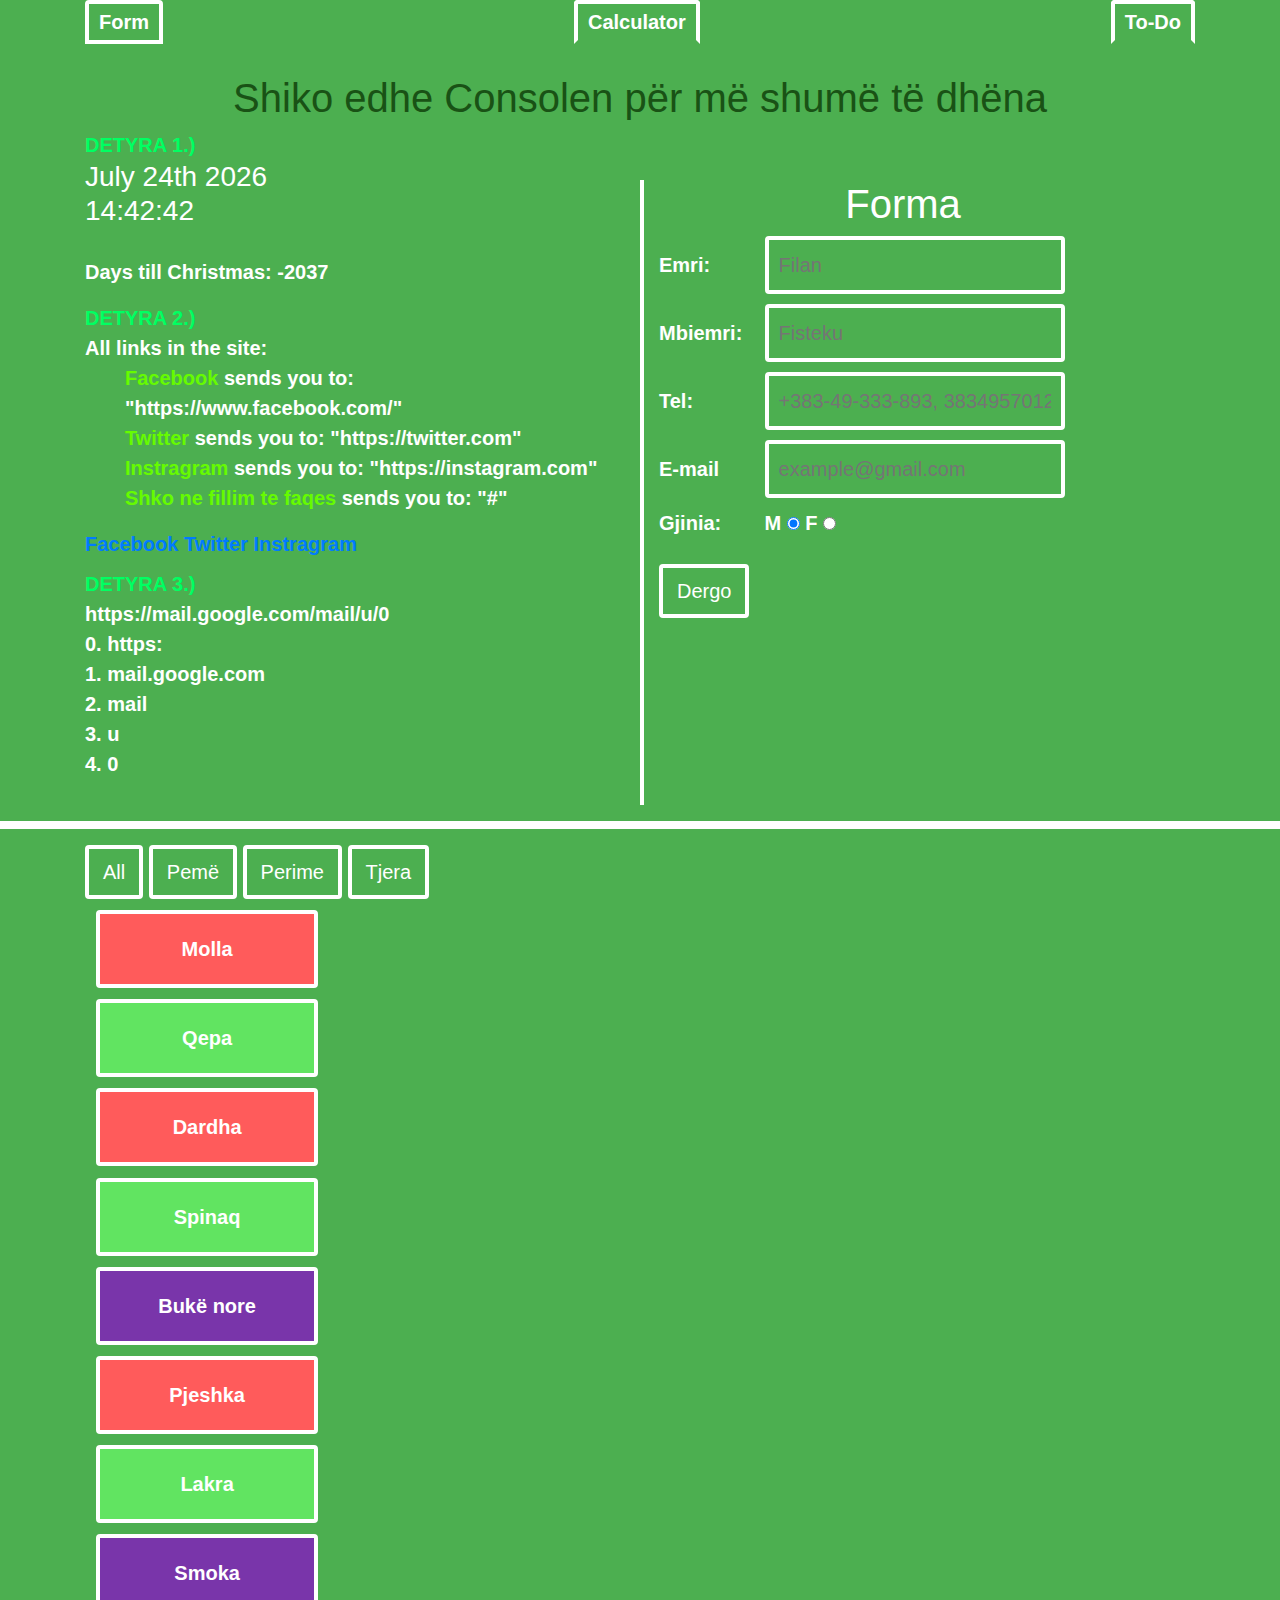
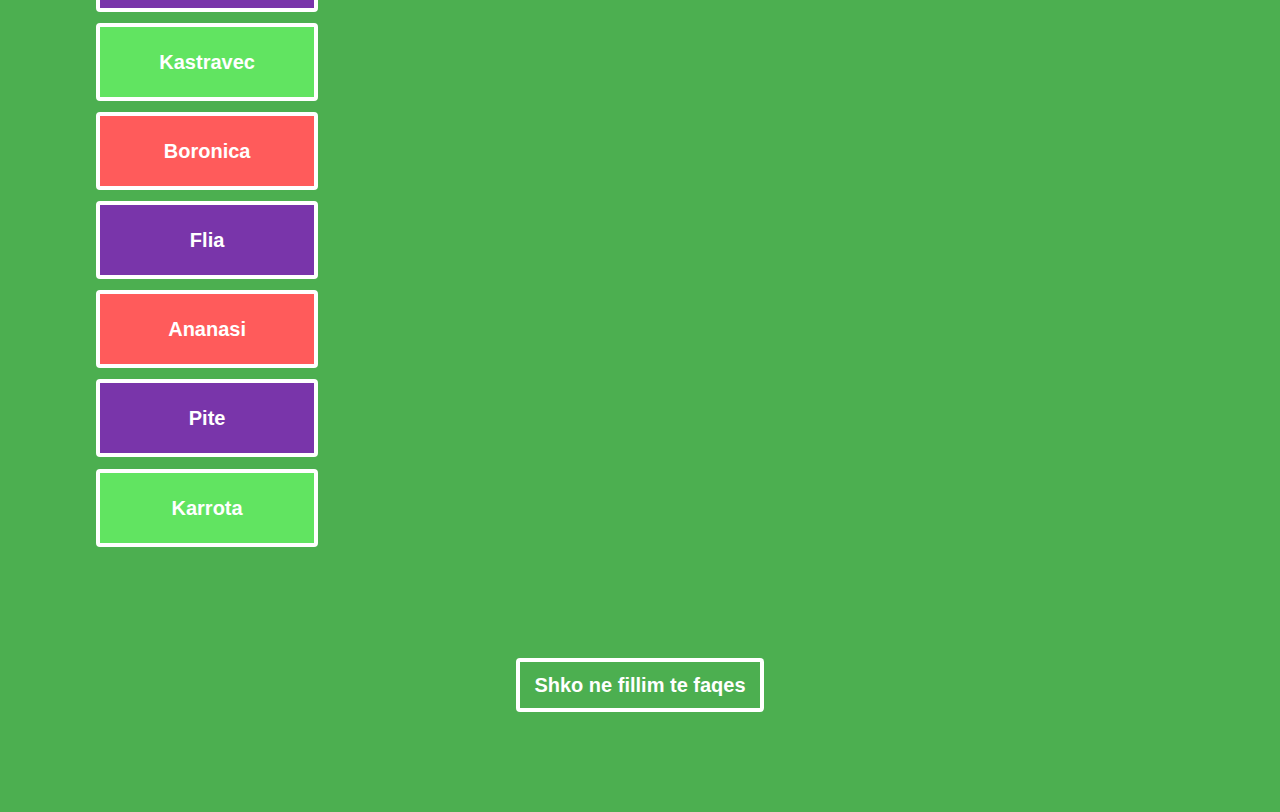
==== commit c7365459: "remove Pogaqe" ====
--- a/index.html
+++ b/index.html
@@ -238,7 +238,7 @@
             <div class="grid-item vegetable">Qepa</div>
             <div class="grid-item fruit">Dardha</div>
             <div class="grid-item vegetable">Spinaq</div>
-            <div class="grid-item other">Pogaçe(Bukë nore)</div>
+            <div class="grid-item other">Bukë nore</div>
             <div class="grid-item fruit">Pjeshka</div>
             <div class="grid-item vegetable">Lakra</div>
             <div class="grid-item other">Smoka</div>
